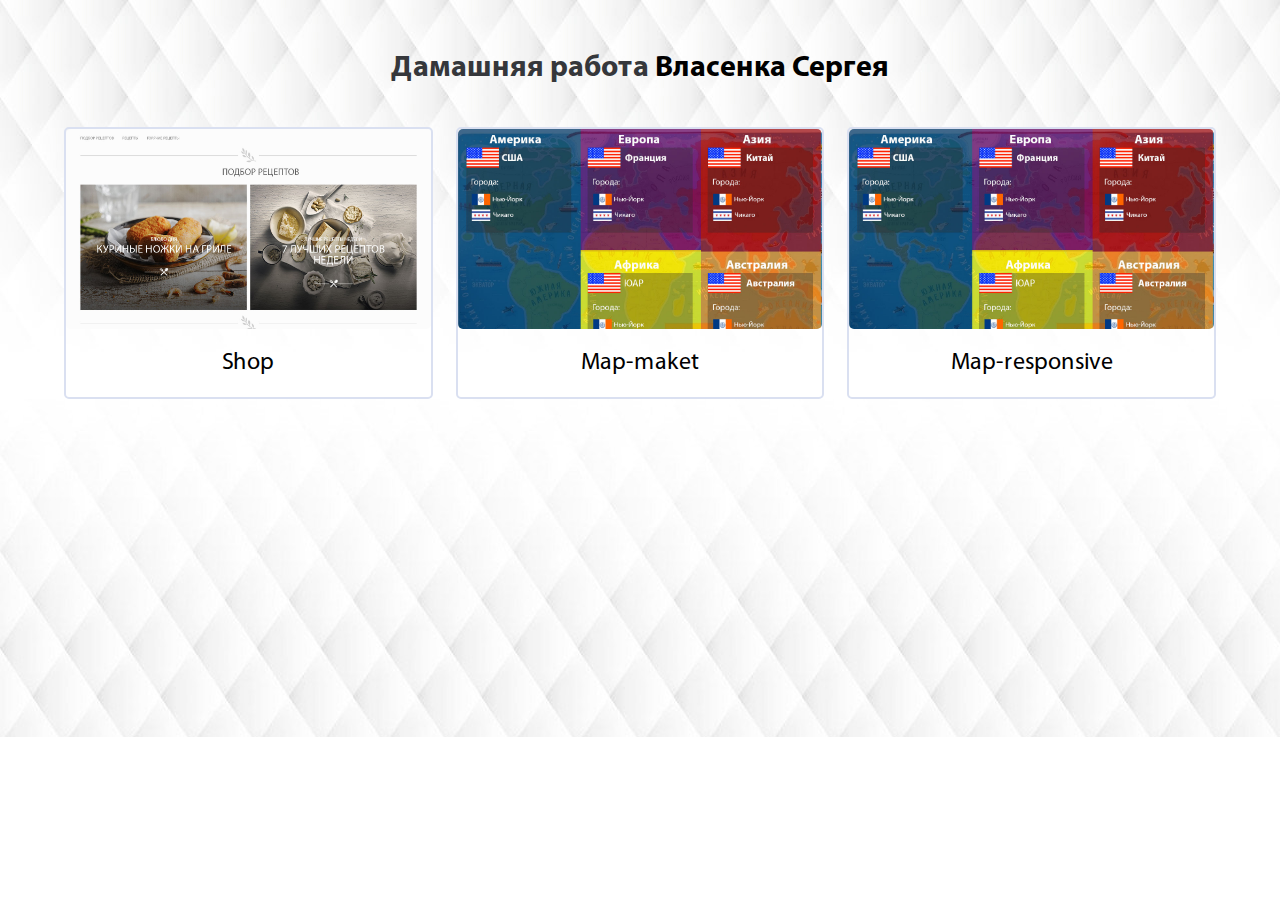
==== index.html @ e0bd0378 "Add files via upload" ====
<!DOCTYPE html>
<html lang="ru">
<head>
	<meta charset="UTF-8">
	<title>Власенко Сергей (ДЗ)</title>
	<link rel="stylesheet" href="css/style.css">
</head>
<body>
	<header>
		<div class='header-content'>
			<h1>Дамашняя работа <span class='name'>Власенка Сергея</span></h2>
		</div>
	</header>
	<div class='wrapper'>
		<ul class='ul-homework'>
			<li class='li-homework' title='Перейти'>
				<a href='pages/shop/shop.html' class='a-homework' target='_self' title='Перейти'>
					<div class='homework-img'>
						<img src='img/index.jpg' alt='homework_img'>
					</div>
					<div class='title-homework'>Shop</div>
				</a>
			</li>
			<li class='li-homework' title='Перейти'>
				<a href='pages/map/map_maket/map.html' class='a-homework' target='_self' title='Перейти'>
					<div class='homework-img'>
						<img src='img/map_new.jpg' alt='map'>
					</div>
					<div class='title-homework'>Map-maket</div>
				</a>
			</li>
			<li class='li-homework' title='Перейти'>
				<a href='pages/map/map_responsive/map.html' class='a-homework' target='_self' title='Перейти'>
					<div class='homework-img'>
						<img src='img/map_new.jpg' alt='homework_img'>
					</div>
					<div class='title-homework'>Map-responsive</div>
				</a>
			</li>
		</ul>
	</div>
	<footer></footer>
</body>
</html>
---- css/style.css ----
* {
	margin:0;
	padding:0;
	box-sizing: border-box;
}
img {
	display: block;
	width: 100%;
	height: auto;
}
body {
	font-family: "MyriadPro";
	background-image: url(../img/bg-header.jpg);
	background-repeat: repeat no-repeat;
}
a {text-decoration: none;}
header {}
.header-content {
	max-width: 940px;
	min-width: 320px;
	margin: 0 auto;
	padding: 50px 0 20px 0;
}
h1 {
	font-size: 30px;
	text-align: center;
	font-weight: bold;
	color: #35373B;
}
.name {color: black;}
.wrapper {
	width:90%;
	min-width:200px;
	margin: 0 auto;
}
.ul-homework {
	display: flex;
	width:100%;
	flex-wrap: wrap;
	justify-content: space-between;
}
.li-homework {
	width: 32%;
	min-width: 200px;
	list-style: none;
	margin-top: 20px;
	padding: 0 0 14px 0;
	border: 2px solid #DAE0F1;
	border-radius: 5px;
}
.li-homework:hover {
	border: 2px solid #666971;
	background-color: #EDEDED;
	transition: border .5s, background-color .5s;
}
.homework-img {
	height: 200px;
	overflow: hidden;
	border-radius: 5px;
}
.homework-img img {height: auto;}
.title-homework {
	padding:10px;
	font-size:24px;
	color: black;
	text-decoration: none;
	line-height:20px;
	text-align: center;
	margin: 14px 0 0 0;
}
footer {
	height:338px;
	background-image: url(../img/bg-footer.jpg);
	background-repeat: repeat no-repeat;
}
@font-face {
	font-family: "MyriadPro";
	src: url(../fonts/MyriadPro/MyriadPro-Regular.ttf);
	font-style: normal; 
	font-weight: normal;
}
@font-face {
	font-family: "MyriadPro";
	src: url(../fonts/MyriadPro/MyriadPro-Bold.ttf);
	font-style: normal; 
	font-weight: bold;
}
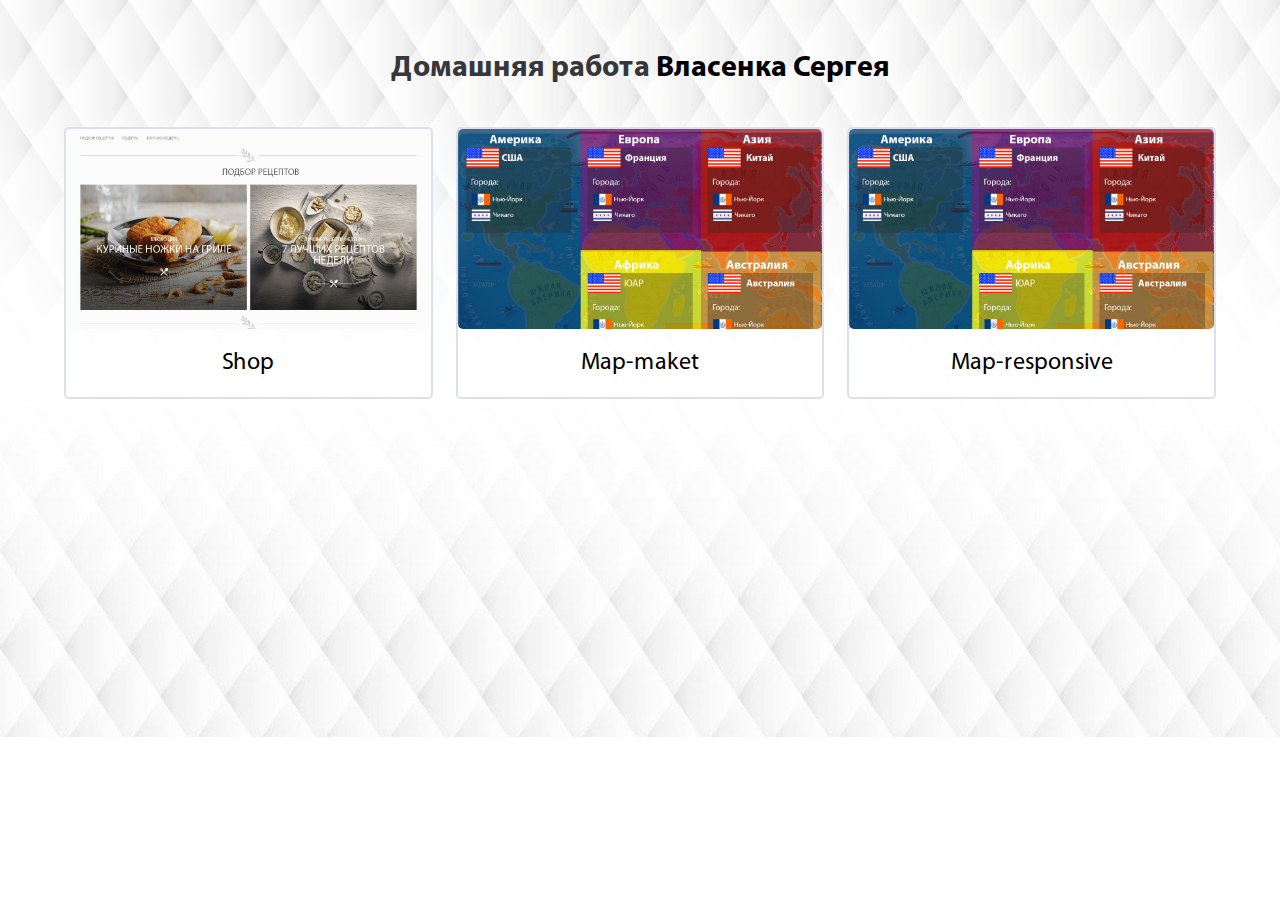
==== commit 9bf044b8: "Add files via upload" ====
--- a/index.html
+++ b/index.html
@@ -1,4 +1,4 @@
-<!DOCTYPE html>
+﻿<!DOCTYPE html>
 <html lang="ru">
 <head>
 	<meta charset="UTF-8">
@@ -8,7 +8,7 @@
 <body>
 	<header>
 		<div class='header-content'>
-			<h1>Дамашняя работа <span class='name'>Власенка Сергея</span></h2>
+			<h1>Домашняя работа <span class='name'>Власенка Сергея</span></h2>
 		</div>
 	</header>
 	<div class='wrapper'>
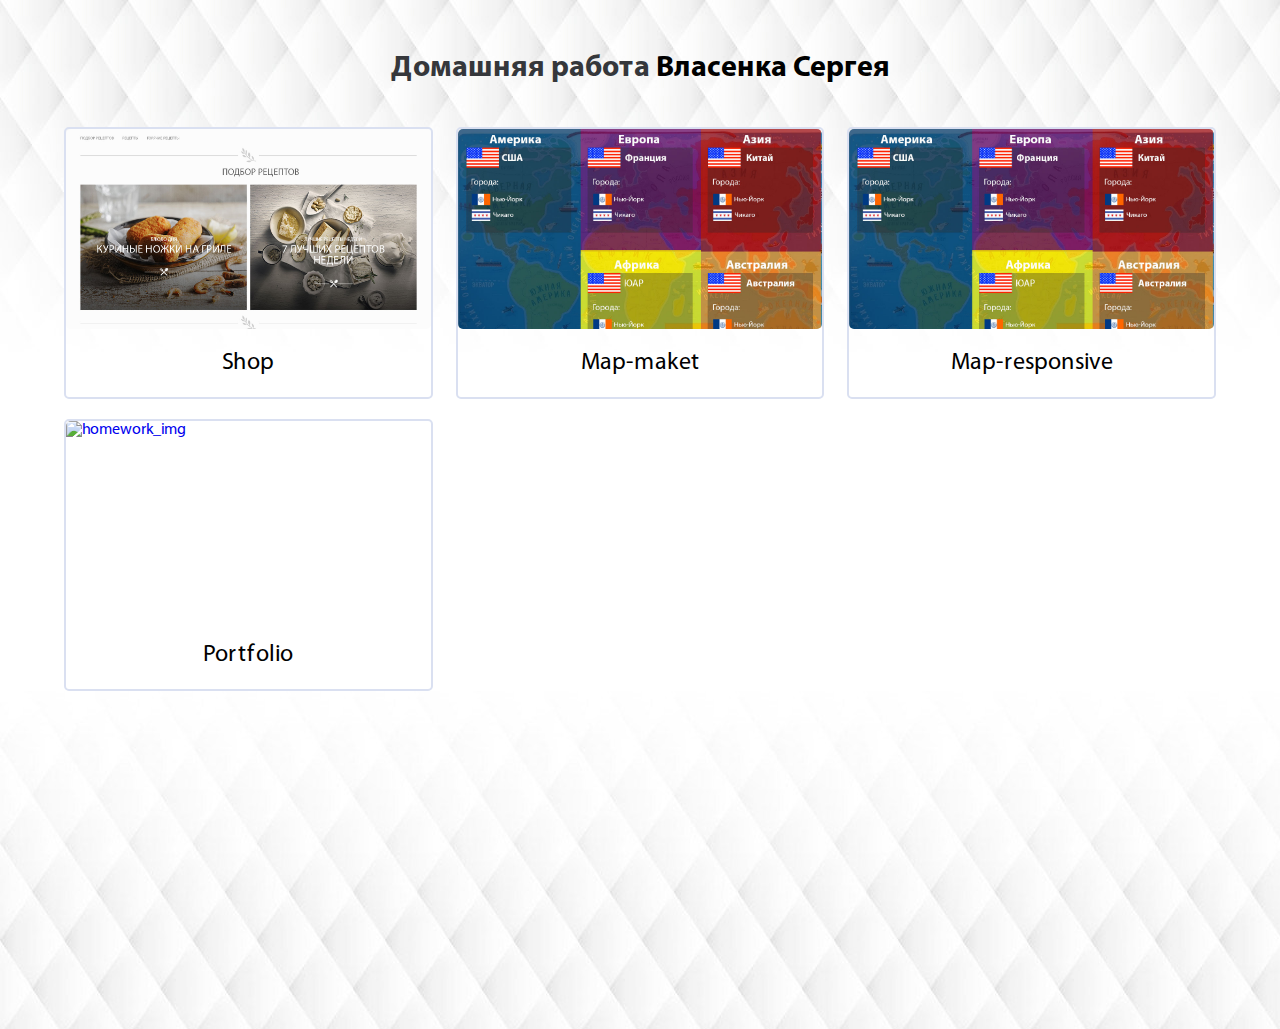
==== commit aae8c990: "Add files via upload" ====
--- a/index.html
+++ b/index.html
@@ -2,6 +2,7 @@
 <html lang="ru">
 <head>
 	<meta charset="UTF-8">
+	<meta name="viewport" content="width=device-width, initial-scale=1">
 	<title>Власенко Сергей (ДЗ)</title>
 	<link rel="stylesheet" href="css/style.css">
 </head>
@@ -37,6 +38,14 @@
 					<div class='title-homework'>Map-responsive</div>
 				</a>
 			</li>
+			<li class='li-homework' title='Перейти'>
+				<a href='pages/map/map_responsive/map.html' class='a-homework' target='_self' title='Перейти'>
+					<div class='homework-img'>
+						<img src='img/portfolio.jpg' alt='homework_img'>
+					</div>
+					<div class='title-homework'>Portfolio</div>
+				</a>
+			</li>
 		</ul>
 	</div>
 	<footer></footer>
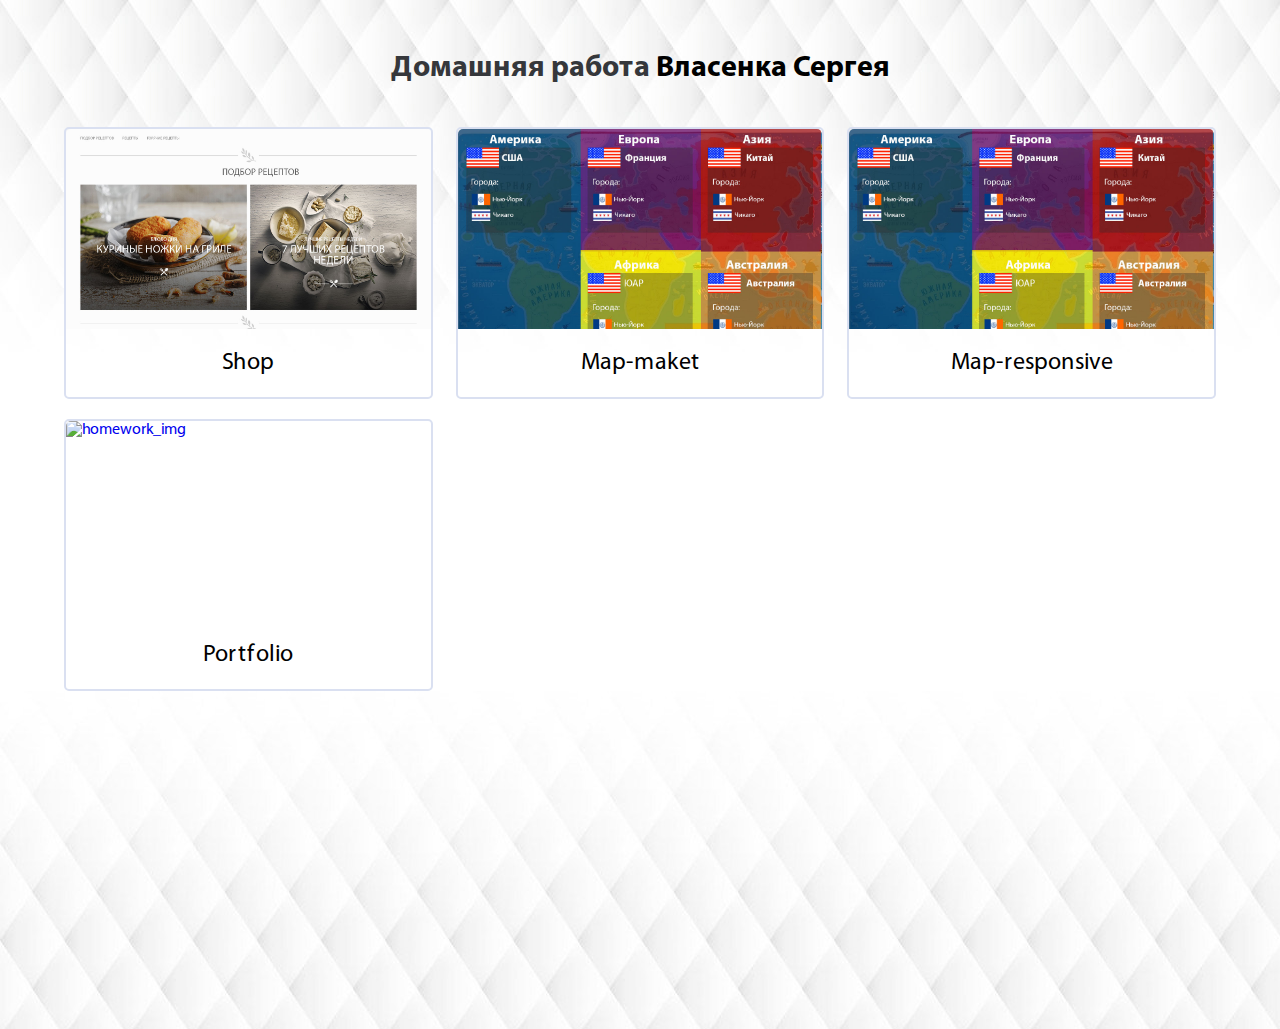
==== commit d049b547: "Add files via upload" ====
--- a/index.html
+++ b/index.html
@@ -39,7 +39,7 @@
 				</a>
 			</li>
 			<li class='li-homework' title='Перейти'>
-				<a href='pages/map/map_responsive/map.html' class='a-homework' target='_self' title='Перейти'>
+				<a href='pages/portfolio/portfolio.html' class='a-homework' target='_self' title='Перейти'>
 					<div class='homework-img'>
 						<img src='img/portfolio.jpg' alt='homework_img'>
 					</div>
--- a/css/style.css
+++ b/css/style.css
@@ -56,7 +56,7 @@
 .homework-img {
 	height: 200px;
 	overflow: hidden;
-	border-radius: 5px;
+	border-radius: 5px 5px 0 0;
 }
 .homework-img img {height: auto;}
 .title-homework {
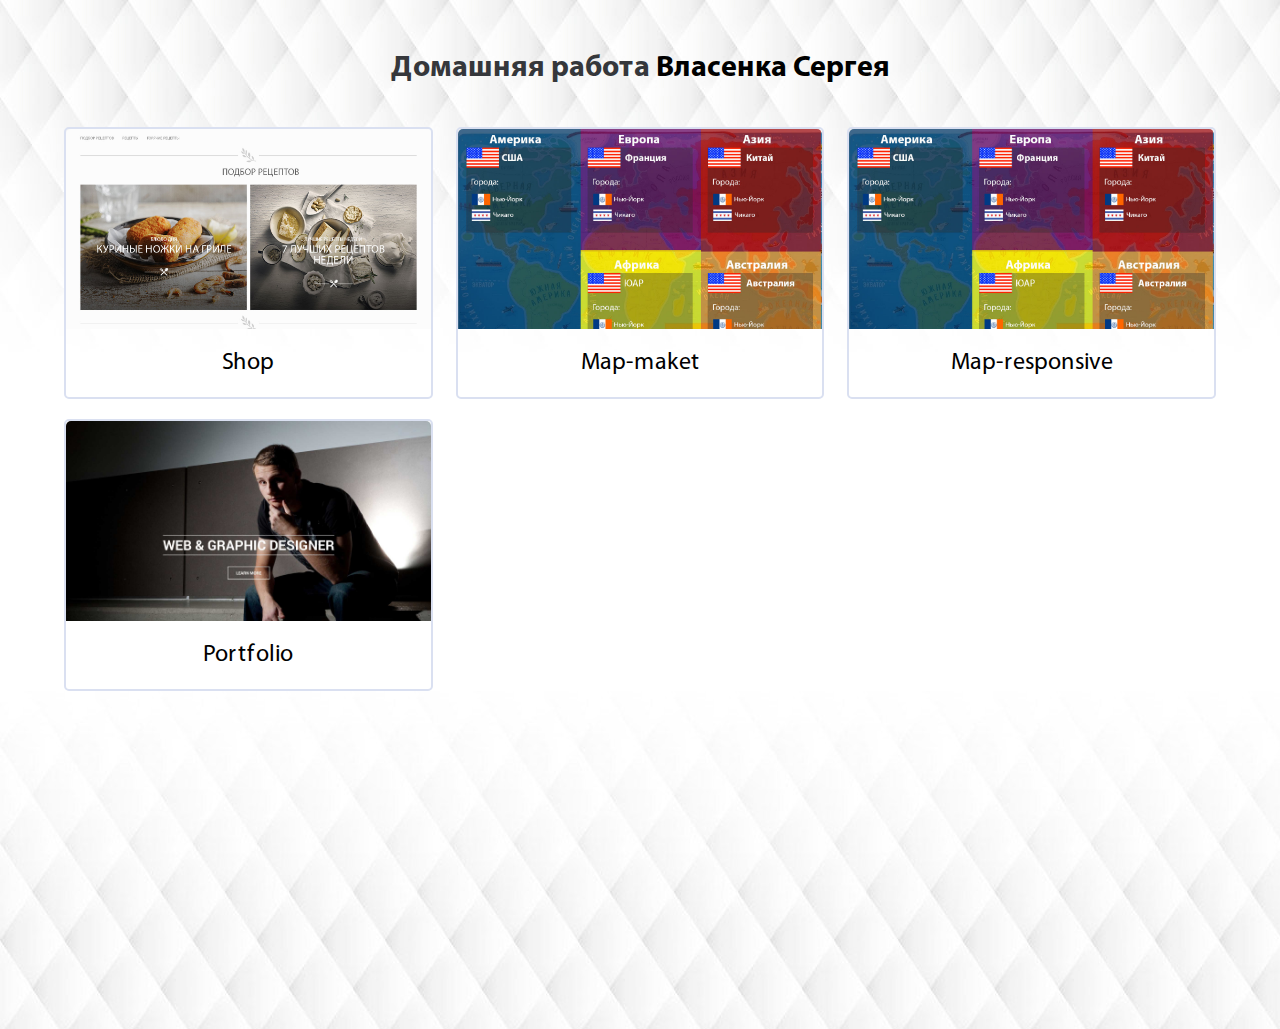
==== commit 1744e75c: "Add files via upload" ====
--- a/index.html
+++ b/index.html
@@ -2,14 +2,14 @@
 <html lang="ru">
 <head>
 	<meta charset="UTF-8">
-	<meta name="viewport" content="width=device-width, initial-scale=1">
+	<meta name='viewport' content='width=device-width, initial-scale=1'>
 	<title>Власенко Сергей (ДЗ)</title>
 	<link rel="stylesheet" href="css/style.css">
 </head>
 <body>
 	<header>
 		<div class='header-content'>
-			<h1>Домашняя работа <span class='name'>Власенка Сергея</span></h2>
+			<h1>Домашняя работа <span class='name'><br class='br__nextLine'>Власенка Сергея</span></h2>
 		</div>
 	</header>
 	<div class='wrapper'>
--- a/css/style.css
+++ b/css/style.css
@@ -27,10 +27,16 @@
 	font-weight: bold;
 	color: #35373B;
 }
+.br__nextLine {display:none;}
+@media (max-width: 620px) {
+	.br__nextLine {display: inline;}
+}
+
 .name {color: black;}
 .wrapper {
+	max-width:1920px;
 	width:90%;
-	min-width:200px;
+	min-width:320px;
 	margin: 0 auto;
 }
 .ul-homework {
@@ -40,13 +46,25 @@
 	justify-content: space-between;
 }
 .li-homework {
-	width: 32%;
-	min-width: 200px;
+	width: 23%;
 	list-style: none;
 	margin-top: 20px;
 	padding: 0 0 14px 0;
 	border: 2px solid #DAE0F1;
 	border-radius: 5px;
+}
+@media (max-width: 1430px) {    
+  .li-homework {width:32%;}
+}
+@media (max-width: 1070px) {    
+  .li-homework {width:48%;}
+}
+@media (max-width: 620px) {
+	.ul-homework {justify-content: center;}  
+	.li-homework {
+		width:80%;
+		min-width:320px;
+	}
 }
 .li-homework:hover {
 	border: 2px solid #666971;
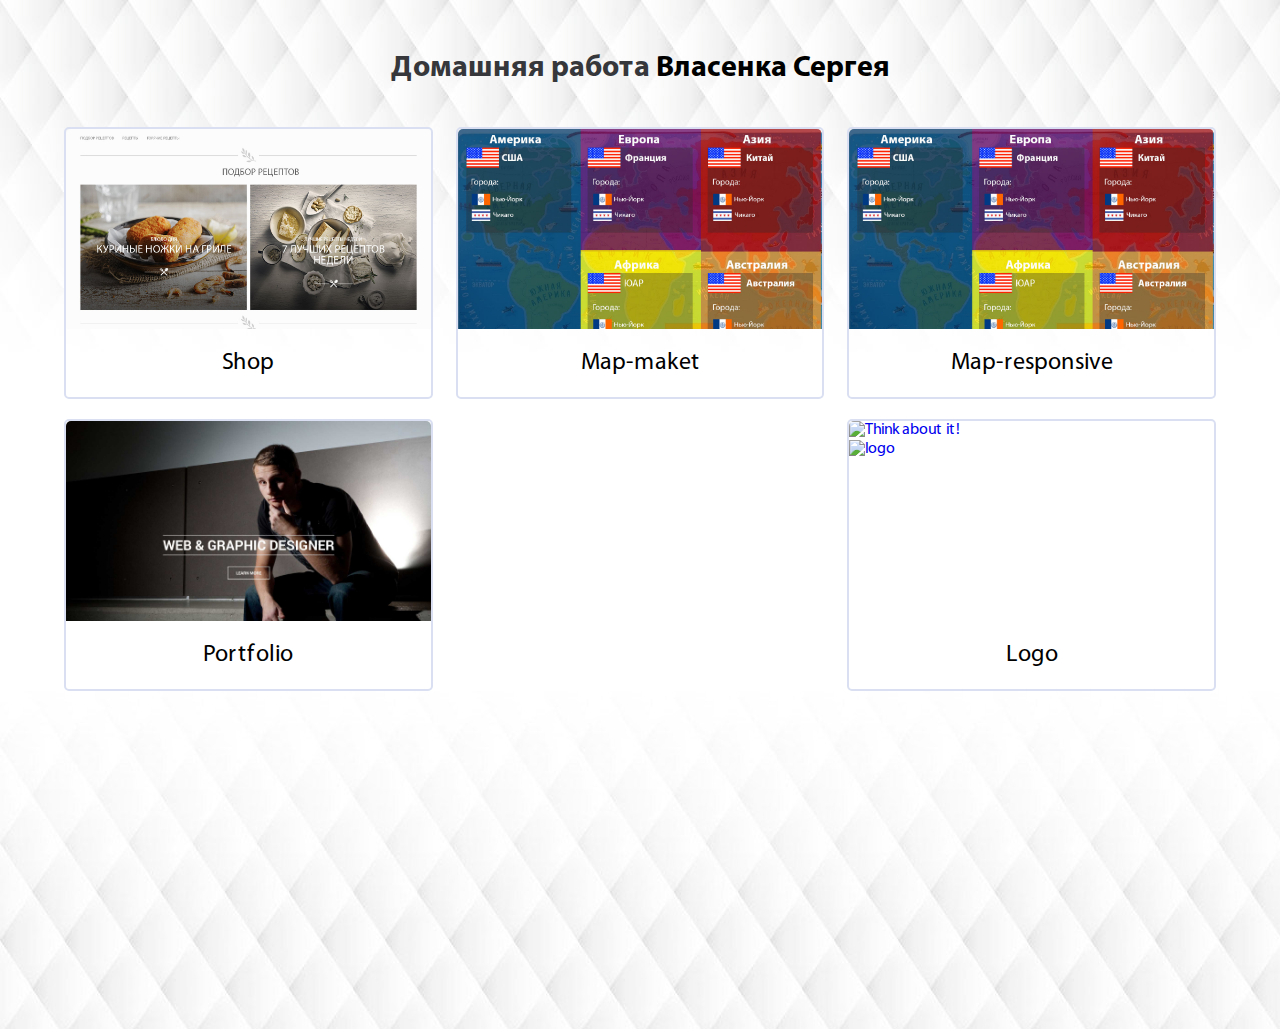
==== commit 7320eca8: "Add files via upload" ====
--- a/index.html
+++ b/index.html
@@ -4,6 +4,7 @@
 	<meta charset="UTF-8">
 	<meta name='viewport' content='width=device-width, initial-scale=1'>
 	<title>Власенко Сергей (ДЗ)</title>
+	<link rel="shortcut icon" href='img/favicon.png'>
 	<link rel="stylesheet" href="css/style.css">
 </head>
 <body>
@@ -46,6 +47,21 @@
 					<div class='title-homework'>Portfolio</div>
 				</a>
 			</li>
+			<li class='li-homework' title='Перейти'>
+				<a href='pages/logo/logo.html' class='a-homework' target='_self' title='Перейти'>
+					<div class='homework-img bg_black'>
+						<div class='logo logo_position'>
+							<div class='rotate'>
+								<img src='img/rotate.png' alt='Think about it!'/>
+							</div>
+							<div class='text_logo'>
+								<img src='img/text_logo.png' alt='logo'/>
+							</div>
+						</div>
+					</div>
+					<div class='title-homework'>Logo</div>
+				</a>
+			</li>
 		</ul>
 	</div>
 	<footer></footer>
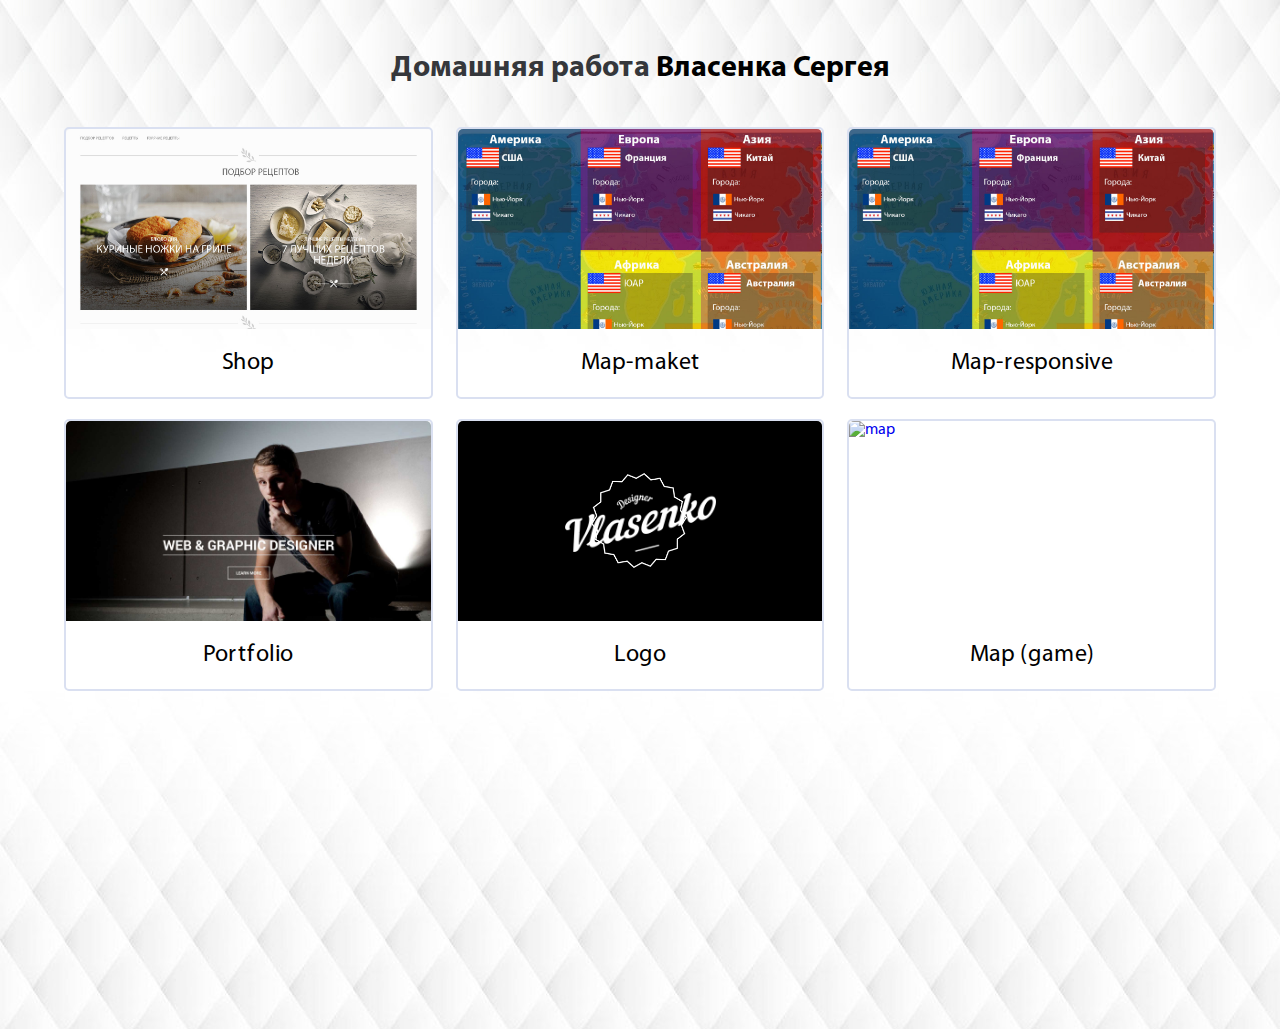
==== commit 910035da: "Add files via upload" ====
--- a/index.html
+++ b/index.html
@@ -62,6 +62,14 @@
 					<div class='title-homework'>Logo</div>
 				</a>
 			</li>
+			<li class='li-homework' title='Перейти'>
+				<a href='pages/mapGame/mapGame.html' class='a-homework' target='_self' title='Перейти'>
+					<div class='homework-img'>
+						<img src='img/mapGame.jpg' alt='map'>
+					</div>
+					<div class='title-homework'>Map (game)</div>
+				</a>
+			</li>
 		</ul>
 	</div>
 	<footer></footer>
--- a/css/style.css
+++ b/css/style.css
@@ -91,6 +91,76 @@
 	background-image: url(../img/bg-footer.jpg);
 	background-repeat: repeat no-repeat;
 }
+/*for_LogoPage*/
+.bg_black {background-color:black;}
+.logo {
+	width:151px;
+	height:93px;
+	margin: 7px auto;
+}
+.logo_position {position:relative;}
+.rotate, .text_logo {float:left;}
+.rotate {
+	position: absolute;
+	top:45px;
+	left:-30px;
+	width:96px;
+	height:96px;
+	margin: 0 0 0 56px;
+	-webkit-animation-name: spin;
+	-moz-animation-name: spin;
+	-o-animation-name: spin;
+	animation-name: spin;
+	-webkit-animation-duration:9s;
+	-moz-animation-duration:9s;
+	-o-animation-duration:9s;
+	animation-duration:9s;
+	-webkit-animation-iteration-count:infinite;
+	-moz-animation-iteration-count:infinite;
+	-o-animation-iteration-count:infinite;
+	animation-iteration-count:infinite;
+	-webkit-animation-timing-function:linear;
+	-moz-animation-timing-function:linear;
+	-o-animation-timing-function:linear;
+	animation-timing-function:linear;
+	cursor:pointer;
+}
+@keyframes spin {
+    from {
+        transform:rotate(0deg);
+    }
+    to {
+        transform:rotate(360deg);
+    }
+}
+.text_logo {
+	margin: 65px 0 0 0;
+	-webkit-animation-name: naming;
+	-moz-animation-name: naming;
+	-o-animation-name: naming;
+	animation-name: naming;
+	-webkit-animation-duration:12s;
+	-moz-animation-duration:12s;
+	-o-animation-duration:12s;
+	animation-duration:12s;
+	-webkit-animation-iteration-count:infinite;
+	-moz-animation-iteration-count:infinite;
+	-o-animation-iteration-count:infinite;
+	animation-iteration-count:infinite;
+	-webkit-animation-timing-function:linear;
+	-moz-animation-timing-function:linear;
+	-o-animation-timing-function:linear;
+	animation-timing-function:linear;
+}
+@keyframes naming {
+    from {
+        transform:rotate(0deg);
+    }
+    to {
+        transform:rotate(0deg);
+    }
+}
+/*for_LogoPage_END*/
 @font-face {
 	font-family: "MyriadPro";
 	src: url(../fonts/MyriadPro/MyriadPro-Regular.ttf);
